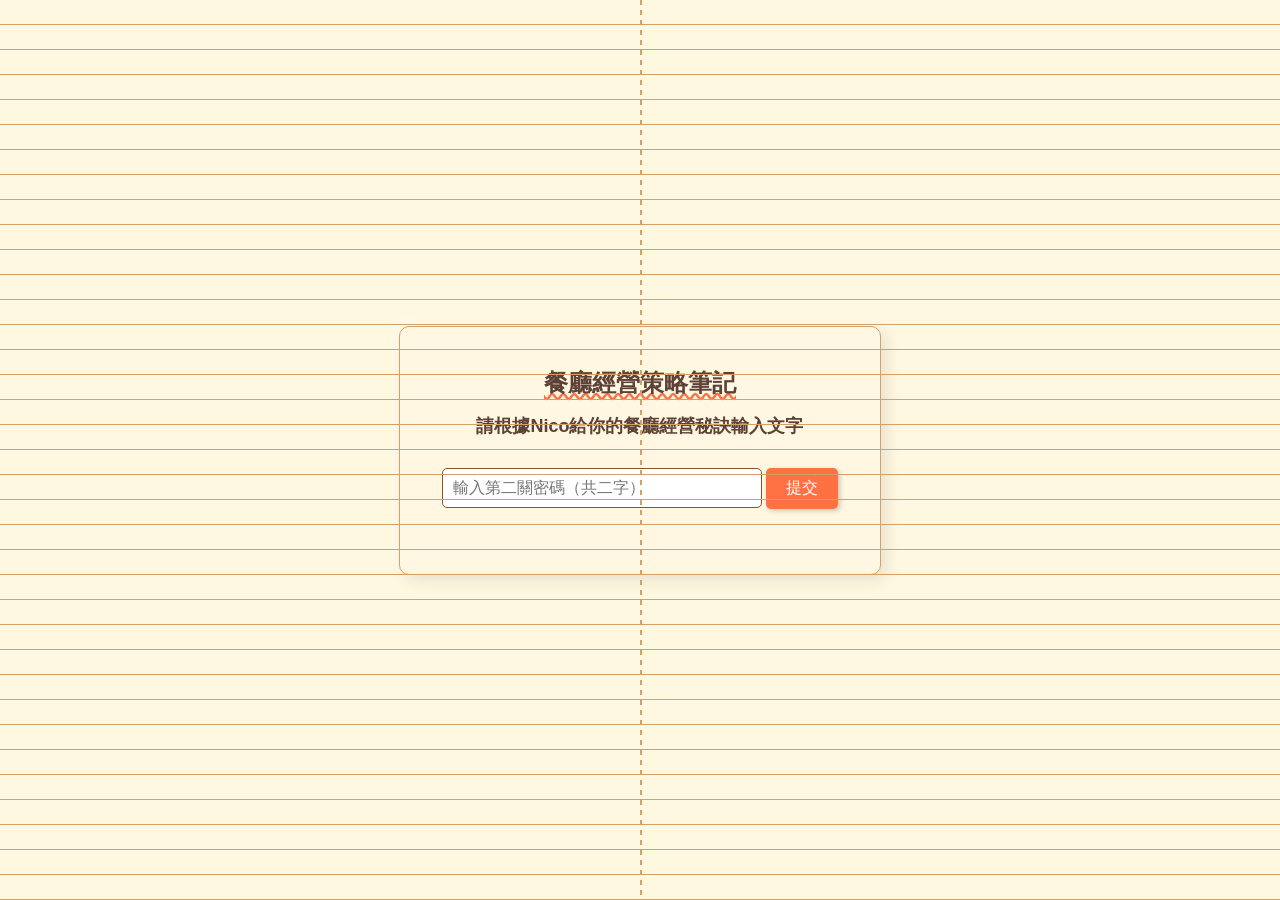
==== index.html @ 98c28bcf "index.html" ====
<script type="text/javascript">
        var gk_isXlsx = false;
        var gk_xlsxFileLookup = {};
        var gk_fileData = {};
        function filledCell(cell) {
          return cell !== '' && cell != null;
        }
        function loadFileData(filename) {
        if (gk_isXlsx && gk_xlsxFileLookup[filename]) {
            try {
                var workbook = XLSX.read(gk_fileData[filename], { type: 'base64' });
                var firstSheetName = workbook.SheetNames[0];
                var worksheet = workbook.Sheets[firstSheetName];

                // Convert sheet to JSON to filter blank rows
                var jsonData = XLSX.utils.sheet_to_json(worksheet, { header: 1, blankrows: false, defval: '' });
                // Filter out blank rows (rows where all cells are empty, null, or undefined)
                var filteredData = jsonData.filter(row => row.some(filledCell));

                // Heuristic to find the header row by ignoring rows with fewer filled cells than the next row
                var headerRowIndex = filteredData.findIndex((row, index) =>
                  row.filter(filledCell).length >= filteredData[index + 1]?.filter(filledCell).length
                );
                // Fallback
                if (headerRowIndex === -1 || headerRowIndex > 25) {
                  headerRowIndex = 0;
                }

                // Convert filtered JSON back to CSV
                var csv = XLSX.utils.aoa_to_sheet(filteredData.slice(headerRowIndex)); // Create a new sheet from filtered array of arrays
                csv = XLSX.utils.sheet_to_csv(csv, { header: 1 });
                return csv;
            } catch (e) {
                console.error(e);
                return "";
            }
        }
        return gk_fileData[filename] || "";
        }
        </script><!DOCTYPE html>
<html lang="zh-TW">
<head>
    <meta charset="UTF-8">
    <meta name="viewport" content="width=device-width, initial-scale=1.0">
    <title>餐廳經營秘訣驗證 - 第二關</title>
    <link rel="stylesheet" href="styles.css">
</head>
<body>
    <div class="container">
        <h2>餐廳經營策略筆記</h2>
        <h1>請根據Nico給你的餐廳經營秘訣輸入文字</h1>
        <input type="text" id="passcode" maxlength="2" placeholder="輸入第二關密碼（共二字）">
        <button onclick="verifyPasscode()">提交</button>
        <p id="message"></p>
    </div>
    <script src="script.js"></script>
</body>
</html>
---- styles.css ----
body {
    font-family: 'Comic Sans MS', cursive, Arial, sans-serif;
    display: flex;
    justify-content: center;
    align-items: center;
    height: 100vh;
    margin: 0;
    background-image: url('https://www.transparenttextures.com/patterns/paper-fibers.png');
    background-color: #fff8e1;
    position: relative;
    overflow: hidden;
}

body::before {
    content: '';
    position: absolute;
    top: 0;
    left: 0;
    right: 0;
    bottom: 0;
    background: repeating-linear-gradient(
        to bottom,
        transparent 0,
        transparent 24px,
        #d3a068 24px,
        #d3a068 25px
    );
    pointer-events: none;
}

body::after {
    content: '';
    position: absolute;
    top: 0;
    left: 50%;
    width: 2px;
    height: 100%;
    background: repeating-linear-gradient(
        to bottom,
        #d3a068 0,
        #d3a068 5px,
        transparent 5px,
        transparent 10px
    );
    pointer-events: none;
}

.container {
    text-align: center;
    background-color: rgba(255, 248, 225, 0.9);
    padding: 40px;
    border-radius: 10px;
    box-shadow: 5px 5px 15px rgba(0, 0, 0, 0.1),
                -2px -2px 10px rgba(255, 255, 255, 0.5);
    border: 1px solid #d3a068;
    width: 400px;
}

h2 {
    font-size: 24px;
    color: #5d4037;
    margin: 0 0 15px 0;
    text-decoration: underline wavy #ff7043;
    font-weight: bold;
}

h1 {
    font-size: 18px;
    color: #5d4037;
    margin-bottom: 20px;
}

input {
    padding: 10px;
    margin: 10px 0;
    font-size: 16px;
    width: 80%;
    border: 1px solid #8d5524;
    border-radius: 5px;
    background-color: #fff;
}

button {
    padding: 10px 20px;
    font-size: 16px;
    background-color: #ff7043;
    color: white;
    border: none;
    border-radius: 5px;
    cursor: pointer;
    box-shadow: 2px 2px 5px rgba(0, 0, 0, 0.2);
}

button:hover {
    background-color: #f4511e;
}

#message {
    margin-top: 10px;
    font-size: 16px;
    color: #d32f2f;
}
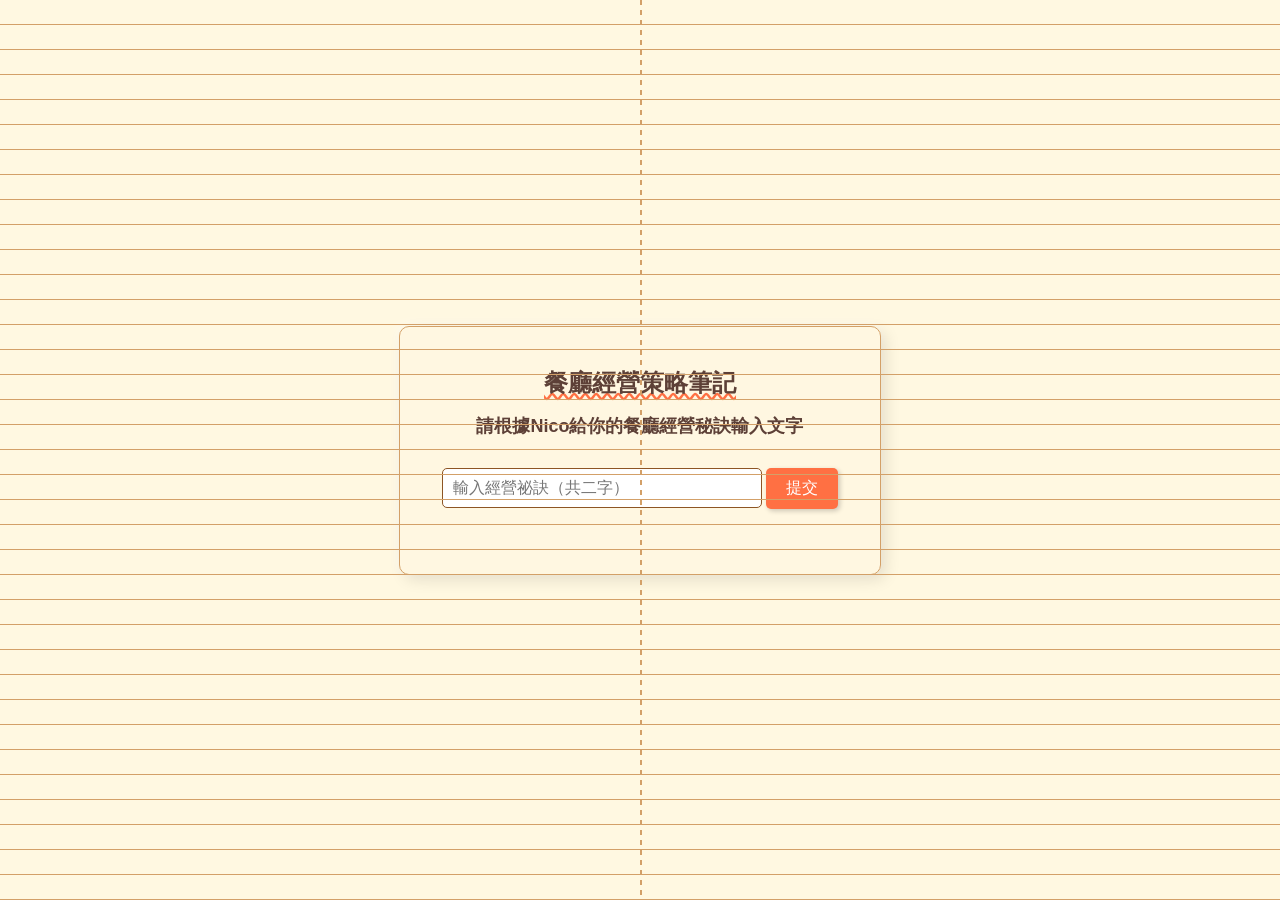
==== commit 43d2204e: "index.html" ====
--- a/index.html
+++ b/index.html
@@ -49,7 +49,7 @@
     <div class="container">
         <h2>餐廳經營策略筆記</h2>
         <h1>請根據Nico給你的餐廳經營秘訣輸入文字</h1>
-        <input type="text" id="passcode" maxlength="2" placeholder="輸入第二關密碼（共二字）">
+        <input type="text" id="passcode" maxlength="2" placeholder="輸入經營祕訣（共二字）">
         <button onclick="verifyPasscode()">提交</button>
         <p id="message"></p>
     </div>
